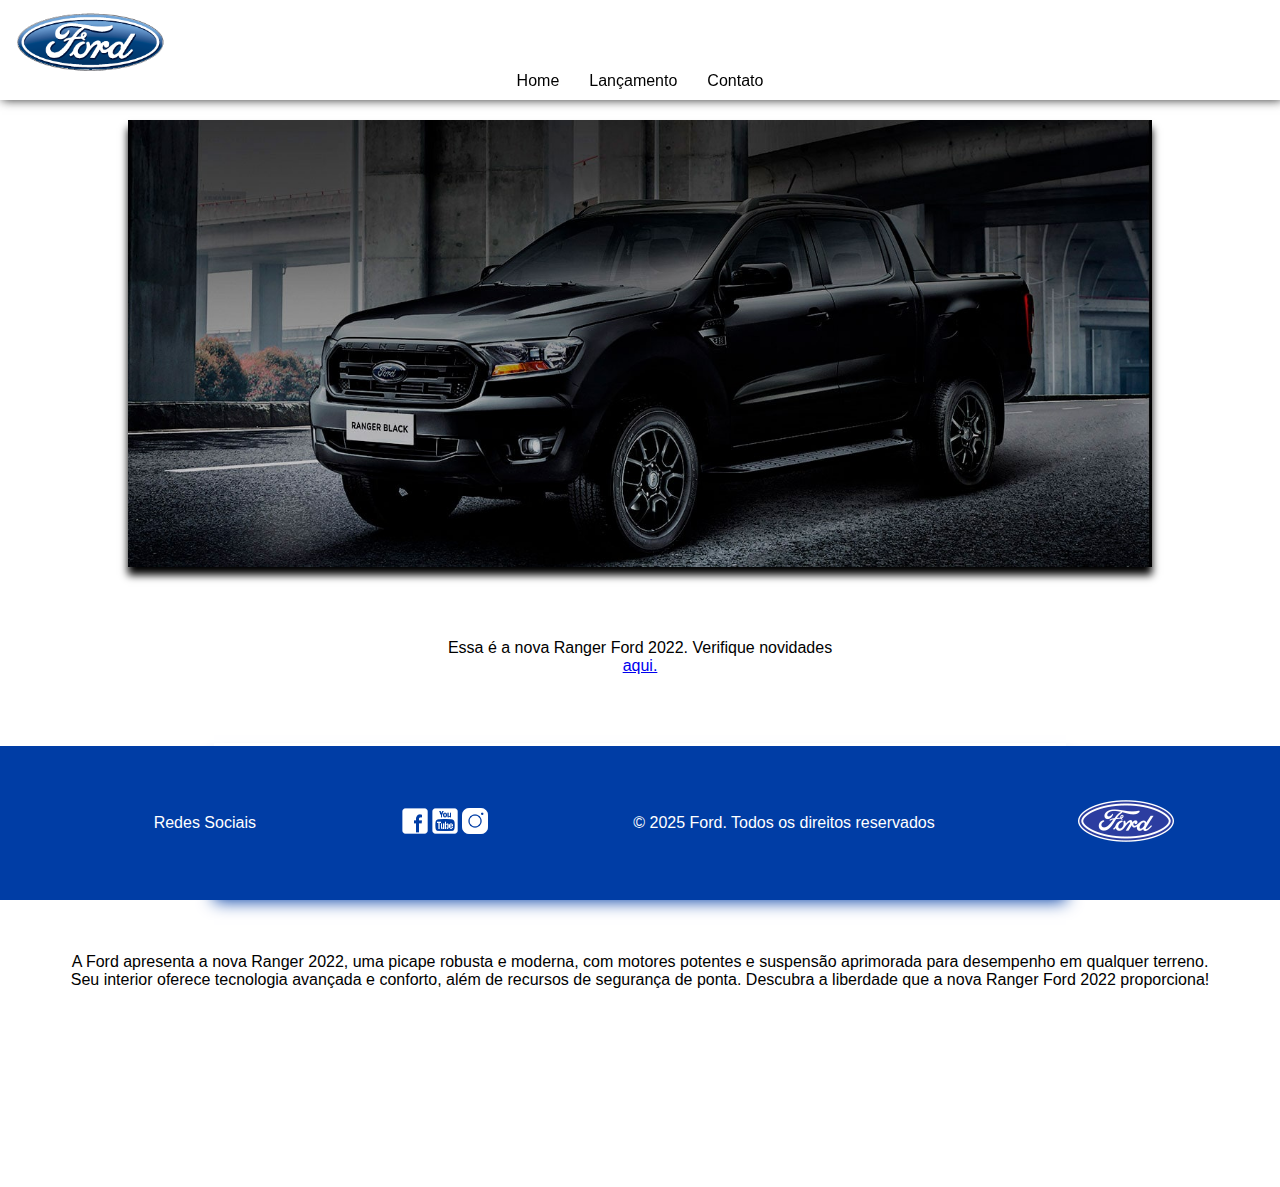
==== index.html @ 38f120b4 "colocando tabela e atualizando responsividade" ====
<!DOCTYPE html>
<html lang="pt-BR">
<head>
    <meta charset="UTF-8">
    <meta name="viewport" content="width=device-width, initial-scale=1.0">
    <link rel="stylesheet" href="../css/style.css">
    <title>FORD-ENTER</title>
</head>
<body>
    <header>
        <section class="header-container"> 

            <a href="index.html">
                <img src="../img/logo-ford-256.png" alt="Logo da Ford" class="logo-header"> 
           </a>
            
            <nav>
                <ul>
                    <li><a href="index.html">Home</a></li>
                    <li><a href="lancamento.html">Lançamento</a></li>
                    <li><a href="contato.html">Contato</a></li>
                    
                </ul>
            </nav>
        </section>
    </header>

    <main>
        <section class="main_container"> 
            
                <a href="lancamento.html"> 
                    <img src="../img/imagem_1.jpg" alt="Imagem do carro de lançamento" class="carro-destaque">
                </a> 
                <p>Essa é a nova Ranger Ford 2022. Verifique novidades <a href="lancamento.html">aqui.</a></p>
                
                <section class="table"> 
                    <table class="table-main">
                  <tr>
                    <td>Preço a partir: </td>
                    <td>Motorização: </td>
                    <td>Potencia(cv): </td>
                    <td>Consumo cidade(km/l): </td>
                    <td>Consumo estrada(km/l): </td>
                    <td>Cambio: </td>
                    <td> Combustitivél:  </td>
                    
                  </tr>
                  <tr class="dados_table">
                     <td>R$ 303.900 </td>
                    <td>3.0</td>
                    <td> 250</td>
                    <td>8.4 </td>
                    <td> 9.4</td>
                    <td> Automatico</td>
                    <td> Disel</td>
                  </tr>
                </table>
            </section> 
            <div class="palagrafo-main"> 
              <p> A Ford apresenta a nova Ranger 2022, uma picape robusta e moderna,
                com motores potentes e suspensão aprimorada para desempenho em qualquer
                terreno.<br> Seu interior oferece tecnologia avançada e conforto, além de 
                recursos de segurança de ponta. Descubra a liberdade que a nova Ranger
                Ford 2022 proporciona!</p>
            </div>   
            </section>
    </main>

    <footer>
        <section class="footer-container">
            <p id="redes_footer">Redes Sociais</p>
            <div class="social-icons">
                <a href="https://www.facebook.com/FordBrasil" target="_blank">
                    <img src="../img/facebook-50.png" alt="Facebook">
                </a>
                <a href="https://www.youtube.com/@fordbrasil" target="_blank">
                    <img src="../img/youtube-squared-50.png" alt="YouTube">
                </a>
                <a href="https://www.instagram.com/fordbrasil/" target="_blank">
                    <img src="../img/instagram-logo-50.png" alt="Instagram">
                </a>
            </div>
            
            <p class="copyright_footer">&copy; 2025 Ford. Todos os direitos reservados</p>
            <div class="logo-footer"><img src="../img/ford-96.png" alt="Logo Ford" class="logo-footer"> </div>
        </section>
    </footer>
</body>
</html>
---- css/style.css ----
:root {
    --primary-color: #003DA5;
    --secondary-color: #000000;
    --hover-color: #ffcc00;
}
* {
    box-sizing: border-box;
    margin: 0;
     border: 0;
     padding: 0;
   }

   body {
    
    font-family: Arial, sans-serif;
    display: flex;
    flex-direction: column;
    min-height: 100vh;
    padding-bottom: 150px;
  
  }

  header {
    
    padding: 10px 15px;
    position: fixed;
    top: 0;
    width: 100%;
    height: 100px;
    color: var(--primary-color);
    box-shadow:#2D2D2D 2px 0 10px;
    z-index: 1000;
    text-align: center;
  }

.header_container {
        display: flex;
        align-items: center;
        justify-content: space-between; 
        padding: 0 20px; 
    
  }

  nav {
    margin: auto;
}
  
  nav ul {
    display: flex;
    flex-direction: row;    
    justify-content: center;
    align-items: center;
    align-content: center;
    list-style: none;
}
nav li {
    color: var(--secondary-color);
    margin: 0 15px; 
}

nav a {

    color: var(--secondary-color);
    transition: color 0.3s;
    text-decoration: none;
}

nav a:hover {
    color: var(--hover-color); 

}
  
.logo-header {
    display: flex;
    align-items:flex-start;
    width: 9.375rem;
    align-items: center;
    height: auto;
    transition: transform 0.2s ease;
}
.logo-header:hover {
    transform: scale(1.1);
}

.main_container {
    flex: 1;
    
    padding: 20px 0px 0px 0px;
    margin-top: 100px;
    display: flex;
    flex-direction: column;
    align-items: center;
    gap: 20px;
    text-align: center;
    color: var(--secondary-color);
    
}

.carro-destaque {       
    width: 80%;
    height: auto;
    box-shadow: 0 8px 8px rgb(0, 0, 0);
    padding: 15px auto;
}

.table-main{
    width: 50vh;
    height: auto;
    height: 2rem;
    box-shadow: inset 0 0 0 transparent, 0 1rem 1rem 0 ;
    gap: 20px;
    color:var(--primary-color) ;

    }
    
    
    td {
        
        padding: 1rem;
    }
    .dados_table {
        color:  var(--primary-color);
        
       
    }
    
    p {
        height: auto;
        width: auto;
        display: flex;
        flex-direction: column; 
        text-align: center ;
        flex-wrap: wrap;
        justify-content:center;
        flex-wrap: wrap;
        margin: 3rem;
    }

    footer {
        box-sizing: border-box;
        background-color: var(--primary-color);
        color: white;
        position: fixed;
        margin-top: auto;
        bottom:0;
        width: 100%;
        height: auto;
        padding: 20px 10px;
        
    }
    
    .footer-container{
        display:flex;
        text-align: center;
        justify-content: space-evenly;
        align-items: center;
        position: relative;
       
    }
    
    .social-icons {
        display: flex;  
    }
    
    .social-icons img {
        width: 30px;
        height: 30px;
        transition: opacity 0.2s ease;
    }
    
    .social-icons img:hover {
        transform: scale(1.1); 
        
        transition: transform 0.3s;
    }
    
        @media (max-width: 768px) {
            
            
            .header-container { 
                font-size: small;
            }

           .main-container {
            box-sizing: border-box;
           }
            
           .table-main {
            max-width: 70%;
           

           }
            .footer-container {
                font-size: small;
            }
        
            .social-icons {
                font-size: small;
            }
            
            .social-icons img {
                font-size: small;
            }
        
            .main-container {
                max-width:min-content;
                max-height: min-content;
                font-size: small;
            }
    
    }
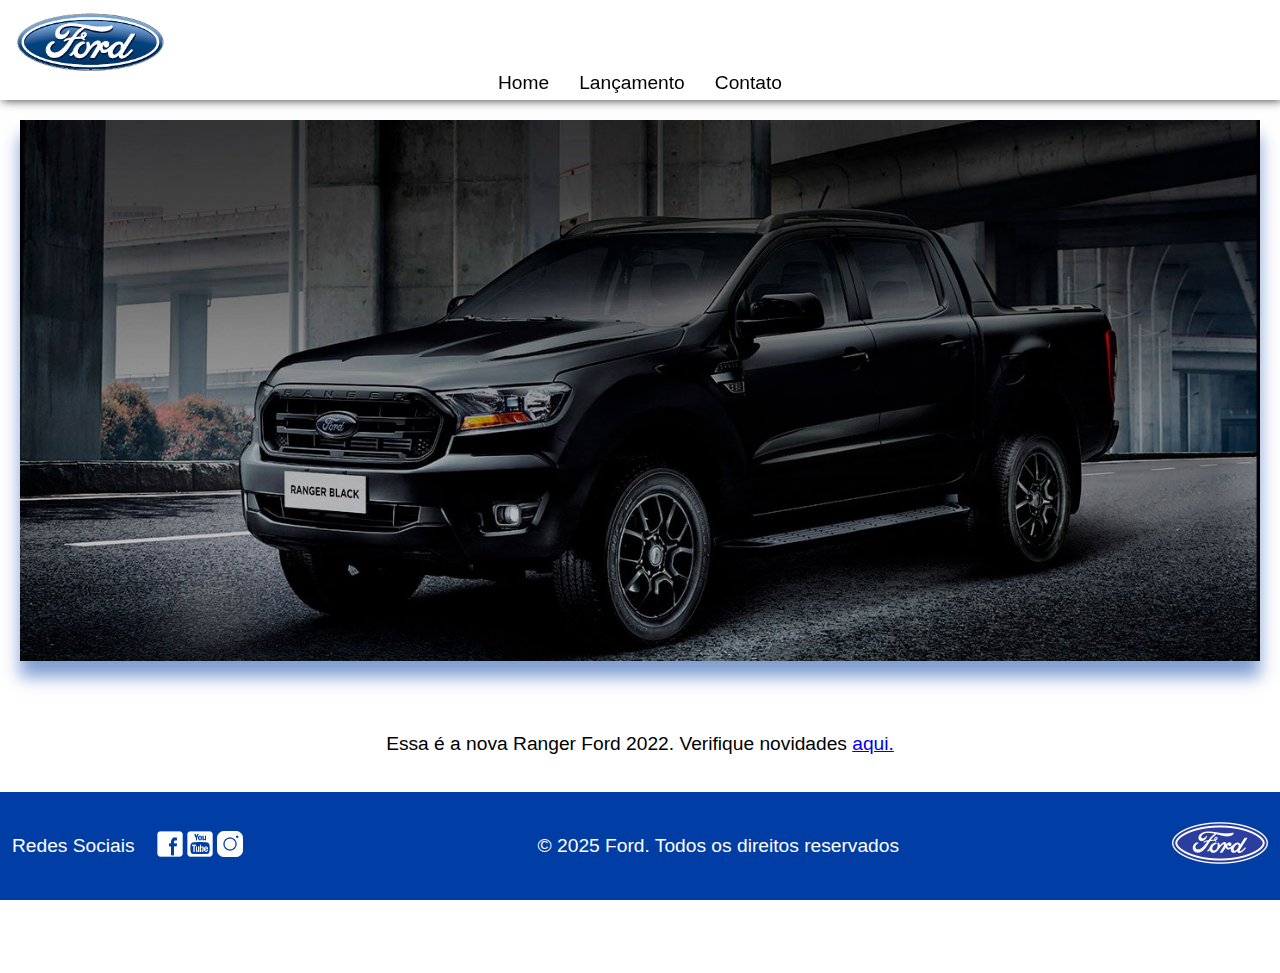
==== commit b6ab7b81: "ajeitando responsividade da primeira tela, adicionando tabela na segunda tela" ====
--- a/index.html
+++ b/index.html
@@ -4,6 +4,7 @@
     <meta charset="UTF-8">
     <meta name="viewport" content="width=device-width, initial-scale=1.0">
     <link rel="stylesheet" href="../css/style.css">
+    <link rel="stylesheet" href="../css/responsivo.css">
     <title>FORD-ENTER</title>
 </head>
 <body>
@@ -26,43 +27,15 @@
     </header>
 
     <main>
-        <section class="main_container"> 
+            <section class="main_container"> 
             
                 <a href="lancamento.html"> 
                     <img src="../img/imagem_1.jpg" alt="Imagem do carro de lançamento" class="carro-destaque">
                 </a> 
-                <p>Essa é a nova Ranger Ford 2022. Verifique novidades <a href="lancamento.html">aqui.</a></p>
                 
-                <section class="table"> 
-                    <table class="table-main">
-                  <tr>
-                    <td>Preço a partir: </td>
-                    <td>Motorização: </td>
-                    <td>Potencia(cv): </td>
-                    <td>Consumo cidade(km/l): </td>
-                    <td>Consumo estrada(km/l): </td>
-                    <td>Cambio: </td>
-                    <td> Combustitivél:  </td>
-                    
-                  </tr>
-                  <tr class="dados_table">
-                     <td>R$ 303.900 </td>
-                    <td>3.0</td>
-                    <td> 250</td>
-                    <td>8.4 </td>
-                    <td> 9.4</td>
-                    <td> Automatico</td>
-                    <td> Disel</td>
-                  </tr>
-                </table>
-            </section> 
-            <div class="palagrafo-main"> 
-              <p> A Ford apresenta a nova Ranger 2022, uma picape robusta e moderna,
-                com motores potentes e suspensão aprimorada para desempenho em qualquer
-                terreno.<br> Seu interior oferece tecnologia avançada e conforto, além de 
-                recursos de segurança de ponta. Descubra a liberdade que a nova Ranger
-                Ford 2022 proporciona!</p>
-            </div>   
+                
+                <p class="palagrafo-main">Essa é a nova Ranger Ford 2022. Verifique novidades <a href="lancamento.html">aqui.</a></p>
+                
             </section>
     </main>
 
--- a/css/style.css
+++ b/css/style.css
@@ -1,6 +1,7 @@
 :root {
-    --primary-color: #003DA5;
+    --primary-color: rgb(0, 61, 165);
     --secondary-color: #000000;
+    --terciary-color: #ffffff;
     --hover-color: #ffcc00;
 }
 * {
@@ -28,6 +29,7 @@
     width: 100%;
     height: 100px;
     color: var(--primary-color);
+    background-color: var(--terciary-color);
     box-shadow:#2D2D2D 2px 0 10px;
     z-index: 1000;
     text-align: center;
@@ -84,8 +86,7 @@
 
 .main_container {
     flex: 1;
-    
-    padding: 20px 0px 0px 0px;
+    padding: 20px;
     margin-top: 100px;
     display: flex;
     flex-direction: column;
@@ -96,116 +97,65 @@
     
 }
 
-.carro-destaque {       
-    width: 80%;
+.carro-destaque {  
+      
+    width: 100%;
+    max-width: 100%;
     height: auto;
-    box-shadow: 0 8px 8px rgb(0, 0, 0);
-    padding: 15px auto;
+    box-shadow: inset 0 0 0 rgba(0, 61, 165, 0.5), 0 1rem 1rem rgba(0, 61, 165, 0.5);
+    
 }
 
-.table-main{
-    width: 50vh;
-    height: auto;
-    height: 2rem;
-    box-shadow: inset 0 0 0 transparent, 0 1rem 1rem 0 ;
-    gap: 20px;
-    color:var(--primary-color) ;
-
-    }
-    
-    
-    td {
+.palagrafo-main {
+    margin: 1rem;
+    padding: 2rem;
+}
+    footer {
         
-        padding: 1rem;
-    }
-    .dados_table {
-        color:  var(--primary-color);
-        
-       
-    }
-    
-    p {
-        height: auto;
-        width: auto;
-        display: flex;
-        flex-direction: column; 
-        text-align: center ;
-        flex-wrap: wrap;
-        justify-content:center;
-        flex-wrap: wrap;
-        margin: 3rem;
-    }
-
-    footer {
         box-sizing: border-box;
         background-color: var(--primary-color);
         color: white;
         position: fixed;
         margin-top: auto;
+        
         bottom:0;
         width: 100%;
         height: auto;
-        padding: 20px 10px;
+        padding: 20px 2px;
+        
         
     }
     
     .footer-container{
+        padding: 10px;
+        margin: auto;
         display:flex;
         text-align: center;
-        justify-content: space-evenly;
+        justify-content: space-between;
         align-items: center;
-        position: relative;
-       
     }
     
     .social-icons {
+        padding: 0px 20px;
         display: flex;  
     }
     
     .social-icons img {
+        
         width: 30px;
         height: 30px;
         transition: opacity 0.2s ease;
     }
+    
     
     .social-icons img:hover {
         transform: scale(1.1); 
         
         transition: transform 0.3s;
     }
+
+    .copyright_footer {
+        margin: auto;
+    }
     
-        @media (max-width: 768px) {
-            
-            
-            .header-container { 
-                font-size: small;
-            }
-
-           .main-container {
-            box-sizing: border-box;
-           }
-            
-           .table-main {
-            max-width: 70%;
-           
-
-           }
-            .footer-container {
-                font-size: small;
-            }
-        
-            .social-icons {
-                font-size: small;
-            }
-            
-            .social-icons img {
-                font-size: small;
-            }
-        
-            .main-container {
-                max-width:min-content;
-                max-height: min-content;
-                font-size: small;
-            }
-    
-    }+      --- a/css/responsivo.css
+++ b/css/responsivo.css
@@ -0,0 +1,129 @@
+@media (max-width: 768px) {
+
+    .header-container { 
+        font-size: small;
+    }
+
+    /* Mdia query Home */
+    .palagrafo-main {
+        font-size: small;
+    }
+
+/* Mdia query Lançamento */
+    .cars-main {
+       font-size: small;
+       align-items: center; 
+}
+.cars-main .car {
+    width: 20%; 
+    height: auto;
+}
+
+    .cars-main .form {
+       font-size: small;
+        
+    }
+
+    .cars-main img {
+        width: 100px; 
+        height: auto;
+    }
+
+    .cars-main .info {
+        width: 20px;
+    }
+    
+    .button-main {
+        width: auto;
+        height: auto;
+    }
+
+/* Media query Contato */
+    .form-main {
+        padding: 10px; 
+    }
+
+    .form-group input, 
+    .form-group select {
+        padding: 10px
+    }
+    
+    
+    
+    .footer-container {
+        font-size: small;
+    }
+
+    .social-icons {
+        font-size: small;
+    }
+    
+    .social-icons img {
+        font-size: small;
+    }
+
+    .main-container {
+        max-width:min-content;
+        max-height: min-content;
+        font-size: small;
+    }
+
+}
+
+@media screen and (min-width: 768px) {
+    .main-container {
+        max-width: 100%;
+        max-height: 100%;
+    }
+    .header-container {
+        font-size: larger;
+    }
+
+    .main-container {
+        font-size: larger;
+    }
+
+    /* Mdia query Home */
+    .palagrafo-main {
+        font-size: larger;
+    }
+    
+/* Mdia query Lançamento */
+    .cars-main {
+        font-size: larger;
+    }
+    .cars-main .car {
+        width: 40%; 
+        height: auto;
+    }
+
+    .cars-main .form {
+        font-size: larger;
+         
+     }
+
+     .cars-main .info {
+        width: 20px;
+    }
+  
+     
+     .cars-main img {
+        width: 100%;
+        min-width: 100%; 
+        height: auto;
+    }
+     
+     .button-main {
+        width: auto;
+        height: auto;
+    }
+    .footer-container {
+        font-size: larger;
+    }
+    .social-icons img {
+        font-size: larger;
+    }
+
+    
+}
+
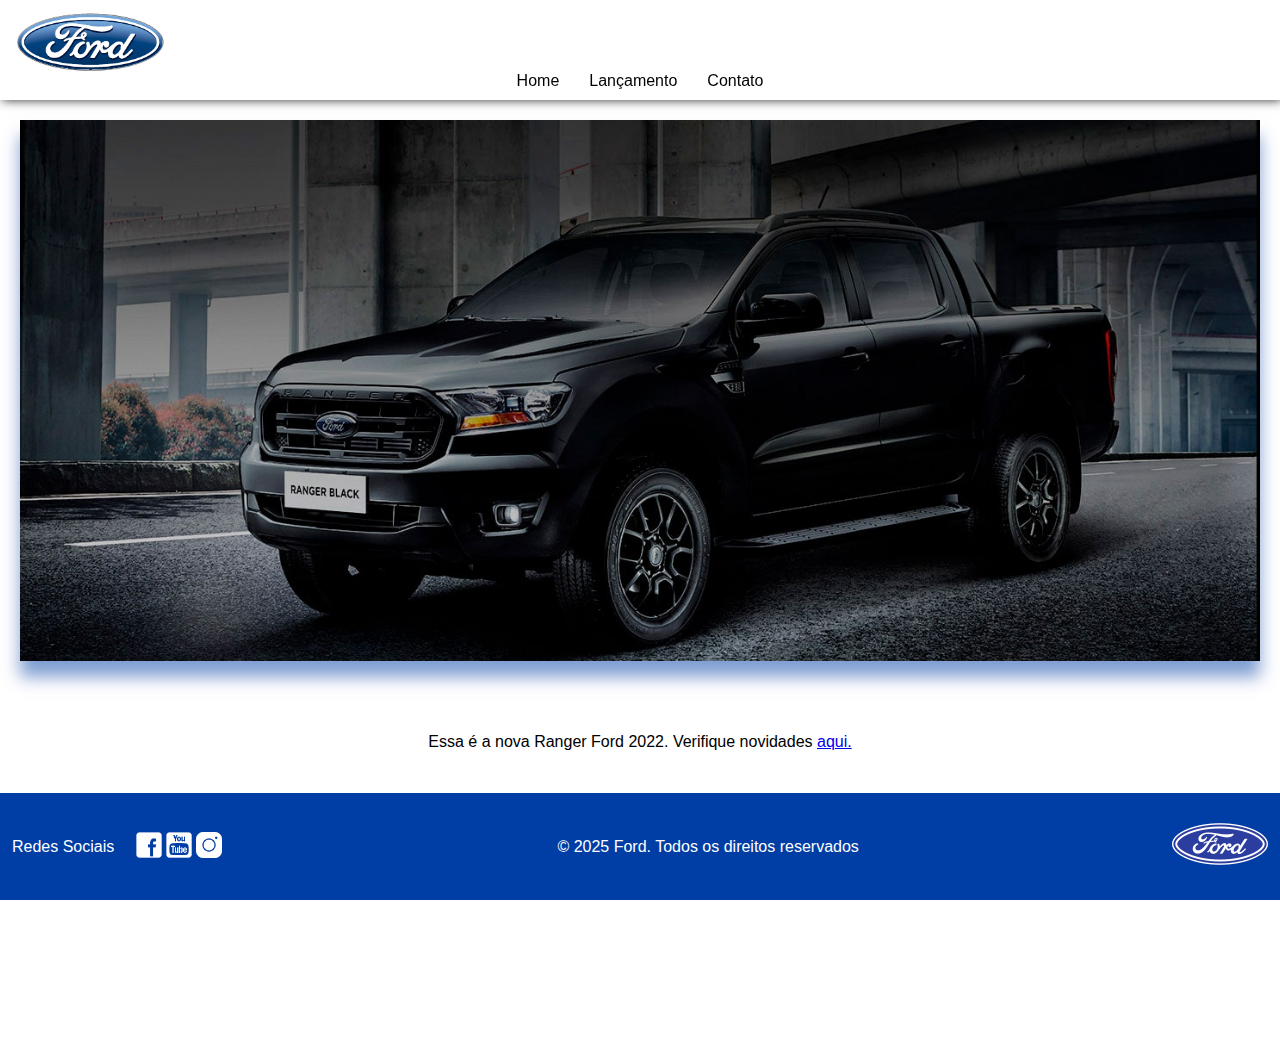
==== commit 1337fce2: "resolvendo as ultimas questões" ====
--- a/index.html
+++ b/index.html
@@ -35,7 +35,12 @@
                 
                 
                 <p class="palagrafo-main">Essa é a nova Ranger Ford 2022. Verifique novidades <a href="lancamento.html">aqui.</a></p>
-                
+                <p> O Ford Ranger 2022 é uma picape robusta e versátil, com design moderno e interior espaçoso e tecnológico.
+                     Oferece motores potentes a diesel ou gasolina, tração 4x4 e suspensão reforçada para 
+                     desempenho off-road. Equipada com tecnologia avançada, como o sistema SYNC®,
+                      Apple CarPlay, Android Auto e recursos de segurança como frenagem autônoma
+                       e alerta de colisão, a Ranger 2022 combina força, conforto e inovação para
+                        uso urbano ou aventuras mais extremas.</p>
             </section>
     </main>
 
--- a/css/responsivo.css
+++ b/css/responsivo.css
@@ -10,7 +10,15 @@
     }
 
 /* Mdia query Lançamento */
+
+.car {
+        display: flex;
+        flex-direction: column;
+}
+        
     .cars-main {
+        display: flex;
+        flex-direction: column;
        font-size: small;
        align-items: center; 
 }
@@ -19,14 +27,29 @@
     height: auto;
 }
 
-    .cars-main .form {
-       font-size: small;
-        
+.cars-main form {
+    display: flex;
+    flex-direction: column;
+    font-size: x-small;
+    justify-content: center;
+    align-items: center;
+    gap: 20px;
+    width: 100%;
+
+.car img {
+        display: flex;
+        flex-direction: column;
+        width: 100px; 
+        height: 100%;
     }
 
-    .cars-main img {
-        width: 100px; 
-        height: auto;
+    .checkbox__container__img__info {
+       
+        padding: 40px;
+    }
+
+    .cars-main .info img {
+        width: ;
     }
 
     .cars-main .info {
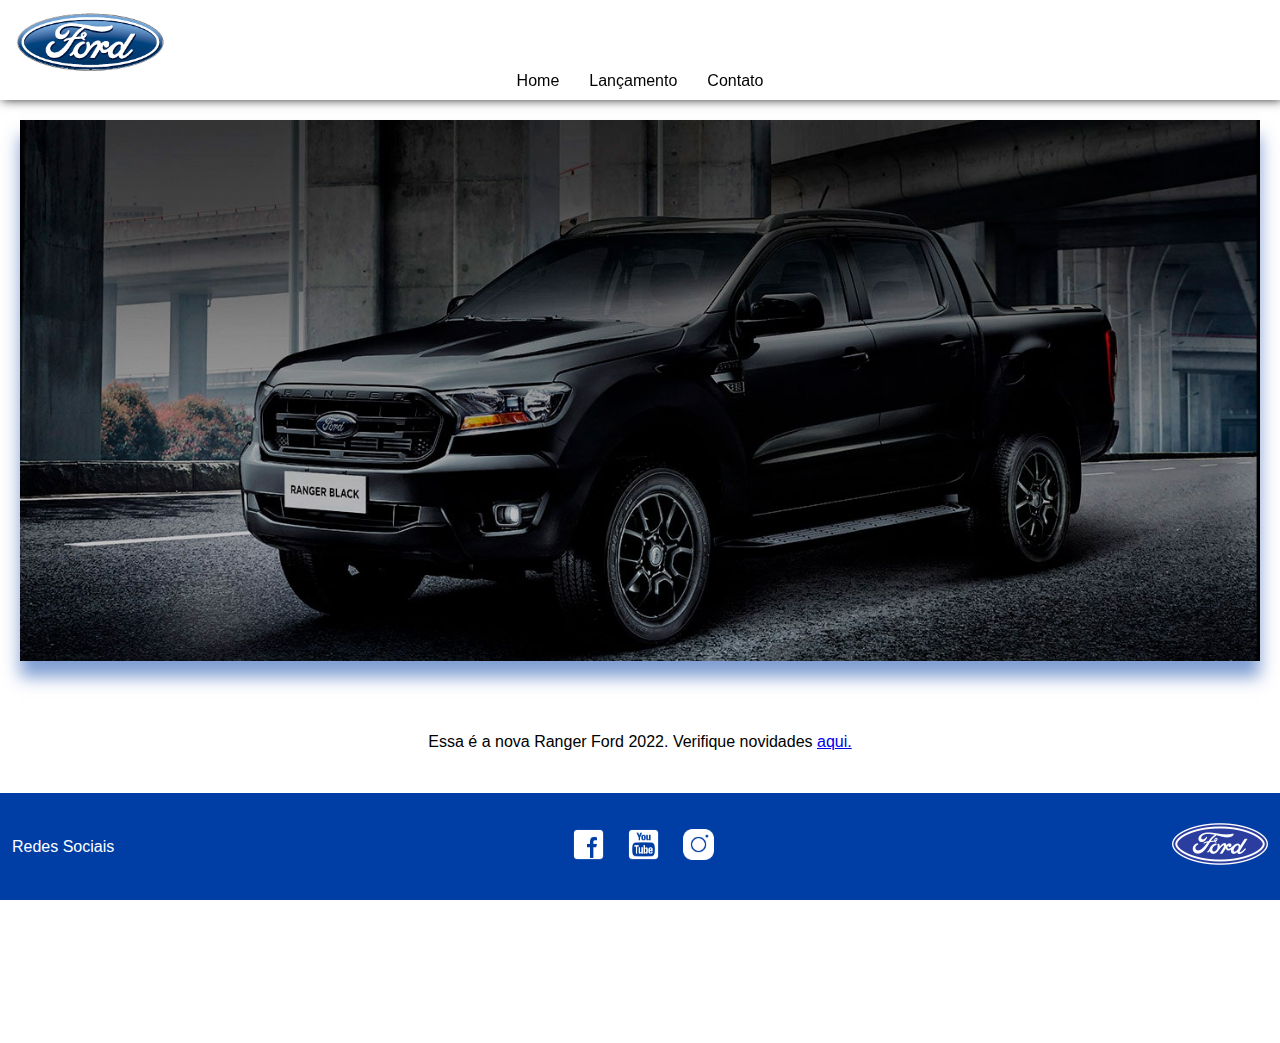
==== commit 3f4b8c51: "Update index.html" ====
--- a/index.html
+++ b/index.html
@@ -59,9 +59,9 @@
                 </a>
             </div>
             
-            <p class="copyright_footer">&copy; 2025 Ford. Todos os direitos reservados</p>
+           
             <div class="logo-footer"><img src="../img/ford-96.png" alt="Logo Ford" class="logo-footer"> </div>
         </section>
     </footer>
 </body>
-</html>+</html>
--- a/css/style.css
+++ b/css/style.css
@@ -2,7 +2,7 @@
     --primary-color: rgb(0, 61, 165);
     --secondary-color: #000000;
     --terciary-color: #ffffff;
-    --hover-color: #ffcc00;
+    --hover-color: rgb(0, 61, 165);
 }
 * {
     box-sizing: border-box;
@@ -27,7 +27,6 @@
     position: fixed;
     top: 0;
     width: 100%;
-    height: 100px;
     color: var(--primary-color);
     background-color: var(--terciary-color);
     box-shadow:#2D2D2D 2px 0 10px;
@@ -158,4 +157,4 @@
         margin: auto;
     }
     
-      +      
--- a/css/responsivo.css
+++ b/css/responsivo.css
@@ -1,4 +1,22 @@
-@media (max-width: 768px) {
+@media screen and (min-width: 768px) and (max-width: 1200px) {
+    .main-container {
+        max-width: 100%;
+        max-height: 100%;
+    }
+    .header-container {
+        font-size: larger;
+    }
+
+    .main-container {
+        font-size: larger;
+    }
+
+    /* Mdia query Home */
+    p {
+        width: 100%;
+    }
+    
+
 
     .header-container { 
         font-size: small;
@@ -6,60 +24,60 @@
 
     /* Mdia query Home */
     .palagrafo-main {
-        font-size: small;
-    }
-
+        font-size: x-large;
+    }
+}
 /* Mdia query Lançamento */
 
-.car {
+@media screen and (min-width: 768px) and (max-width: 1200px) {
+    /* Seção de Carros */
+    .cars-main {
+        display: flex;
+        flex-wrap: wrap; 
+        justify-content: center;
+        gap: 20px; 
+    }
+
+    .cars-main .car {
+        width: 30%; 
         display: flex;
         flex-direction: column;
-}
-        
-    .cars-main {
+        align-items: center;
+        text-align: center;
+    }
+
+    .cars-main .car img {
+        width: 100%; 
+        height: auto; 
+        max-width: 300px; 
+    }
+
+    .checkbox {
         display: flex;
         flex-direction: column;
-       font-size: small;
-       align-items: center; 
+        align-items: center;
+        gap: 10px; 
+    }
+
+    .checkbox__container__texto__info {
+        margin-top: 10px; 
+    }
+
+    .checkbox__container__img__info {
+        width: 24px; 
+        height: 24px;
+    }
+
+    .cars-main .info {
+        width: 100%; 
+        margin-top: 10px; 
+
+    .button-main {
+        width: auto; 
+        padding: 10px 20px; 
+        margin-top: 10px; 
+    }
 }
-.cars-main .car {
-    width: 20%; 
-    height: auto;
-}
-
-.cars-main form {
-    display: flex;
-    flex-direction: column;
-    font-size: x-small;
-    justify-content: center;
-    align-items: center;
-    gap: 20px;
-    width: 100%;
-
-.car img {
-        display: flex;
-        flex-direction: column;
-        width: 100px; 
-        height: 100%;
-    }
-
-    .checkbox__container__img__info {
-       
-        padding: 40px;
-    }
-
-    .cars-main .info img {
-        width: ;
-    }
-
-    .cars-main .info {
-        width: 20px;
-    }
-    
-    .button-main {
-        width: auto;
-        height: auto;
-    }
 
 /* Media query Contato */
     .form-main {
@@ -93,60 +111,182 @@
 
 }
 
-@media screen and (min-width: 768px) {
-    .main-container {
-        max-width: 100%;
-        max-height: 100%;
-    }
-    .header-container {
-        font-size: larger;
-    }
-
-    .main-container {
-        font-size: larger;
-    }
-
-    /* Mdia query Home */
-    .palagrafo-main {
-        font-size: larger;
-    }
-    
-/* Mdia query Lançamento */
+@media (min-width: 768px) and (max-width: 1023px) {
+    /* Header - Ajuste de proporções */
+    header {
+      height: 90px;
+      padding: 10px 20px;
+    }
+  
+    .logo-header {
+      width: 11rem; /* 176px */
+    }
+  
+    /* Navegação - Espaçamento maior */
+    nav li {
+      margin: 0 20px;
+      font-size: 1.05rem;
+    }
+  
+    /* Conteúdo principal - Layout adaptativo */
+    .main_container {
+      margin-top: 90px; /* Acompanha altura do header */
+      padding: 20px 40px;
+    }
+  
+    /* Imagem destaque - Sombra mais suave */
+    .carro-destaque {
+      max-width: 90%;
+      box-shadow: inset 0 0 0 rgba(0, 61, 165, 0.4), 0 1rem 1rem rgba(0, 61, 165, 0.4);
+    }
+  
+    /* Textos - Melhor legibilidade */
+    .palagrafo-main {
+      max-width: 65ch;
+      font-size: 1rem;
+      line-height: 1.5;
+      padding: 1.5rem;
+    }
+  
+    /* Footer - Ajuste de espaçamento */
+    footer {
+      padding: 25px 15px;
+    }
+  
+    .social-icons img {
+      width: 35px;
+      height: 35px;
+      margin: 0 10px;
+    }
+  
+    /* Grid de carros - 2 colunas */
     .cars-main {
-        font-size: larger;
-    }
-    .cars-main .car {
-        width: 40%; 
-        height: auto;
-    }
-
-    .cars-main .form {
-        font-size: larger;
-         
-     }
-
-     .cars-main .info {
-        width: 20px;
-    }
-  
-     
-     .cars-main img {
-        width: 100%;
-        min-width: 100%; 
-        height: auto;
-    }
-     
-     .button-main {
-        width: auto;
-        height: auto;
-    }
+      gap: 1.5rem;
+      padding: 1.5rem;
+    }
+  
+    .car {
+      flex: 1 1 22rem;
+      max-width: 22rem;
+    }
+  }
+
+@media (min-width: 1440px) {
+    
+    header {
+      height: 120px;
+      padding: 15px 30px;
+    }
+  
+    .logo-header {
+      width: 12.5rem; 
+    }
+  
+    nav li {
+      margin: 0 25px;
+      font-size: 1.1rem;
+    }
+  
+    .main_container {
+      margin-top: 120px; 
+      max-width: 1440px;
+      margin-left: auto;
+      margin-right: auto;
+    }
+  
+    
+    .carro-destaque {
+      max-width: 80%;
+      margin: 2rem auto;
+      box-shadow: inset 0 0 0 rgba(0, 61, 165, 0.5), 0 1.5rem 1.5rem rgba(0, 61, 165, 0.5);
+    }
+  
+    
+    .palagrafo-main {
+      max-width: 80ch;
+      font-size: 1.1rem;
+      line-height: 1.6;
+      padding: 3rem;
+    }
+  
+   
+    footer {
+      padding: 30px 20px;
+    }
+  
     .footer-container {
-        font-size: larger;
-    }
-    .social-icons img {
-        font-size: larger;
-    }
-
-    
-}
-
+      max-width: 1440px;
+      margin: 0 auto;
+      padding: 0 50px;
+    }
+  
+    .social-icons img {
+      width: 35px;
+      height: 35px;
+      margin: 0 12px;
+    }
+  
+    .copyright_footer {
+      font-size: 1.1rem;
+    }
+  }
+
+  @media (min-width: 768px) and (max-width: 1200px) {
+    
+    header {
+      height: 100px;
+      padding: 10px 20px;
+    }
+  
+    .logo-header {
+      width: 11rem; 
+    }
+
+   
+    nav li {
+      margin: 0 20px;
+      font-size: 1.05rem;
+    }
+  
+   
+    .main_container {
+      margin-top: 90px; 
+      padding: 20px 40px;
+    }
+  
+   
+    .carro-destaque {
+      max-width: 90%;
+      box-shadow: inset 0 0 0 rgba(0, 61, 165, 0.4), 0 1rem 1rem rgba(0, 61, 165, 0.4);
+    }
+  
+    
+    .palagrafo-main {
+      max-width: 65ch;
+      font-size: 1rem;
+      line-height: 1.5;
+      padding: 1.5rem;
+    }
+  
+    
+      
+    }
+  
+    .social-icons img {
+      width: 35px;
+      height: 35px;
+      margin: 0 10px;
+    }
+  
+    
+    .cars-main {
+      gap: 1.5rem;
+      padding: 1.5rem;
+    }
+  
+    .car {
+      flex: 1 1 22rem;
+      max-width: 22rem;
+    }
+  
+
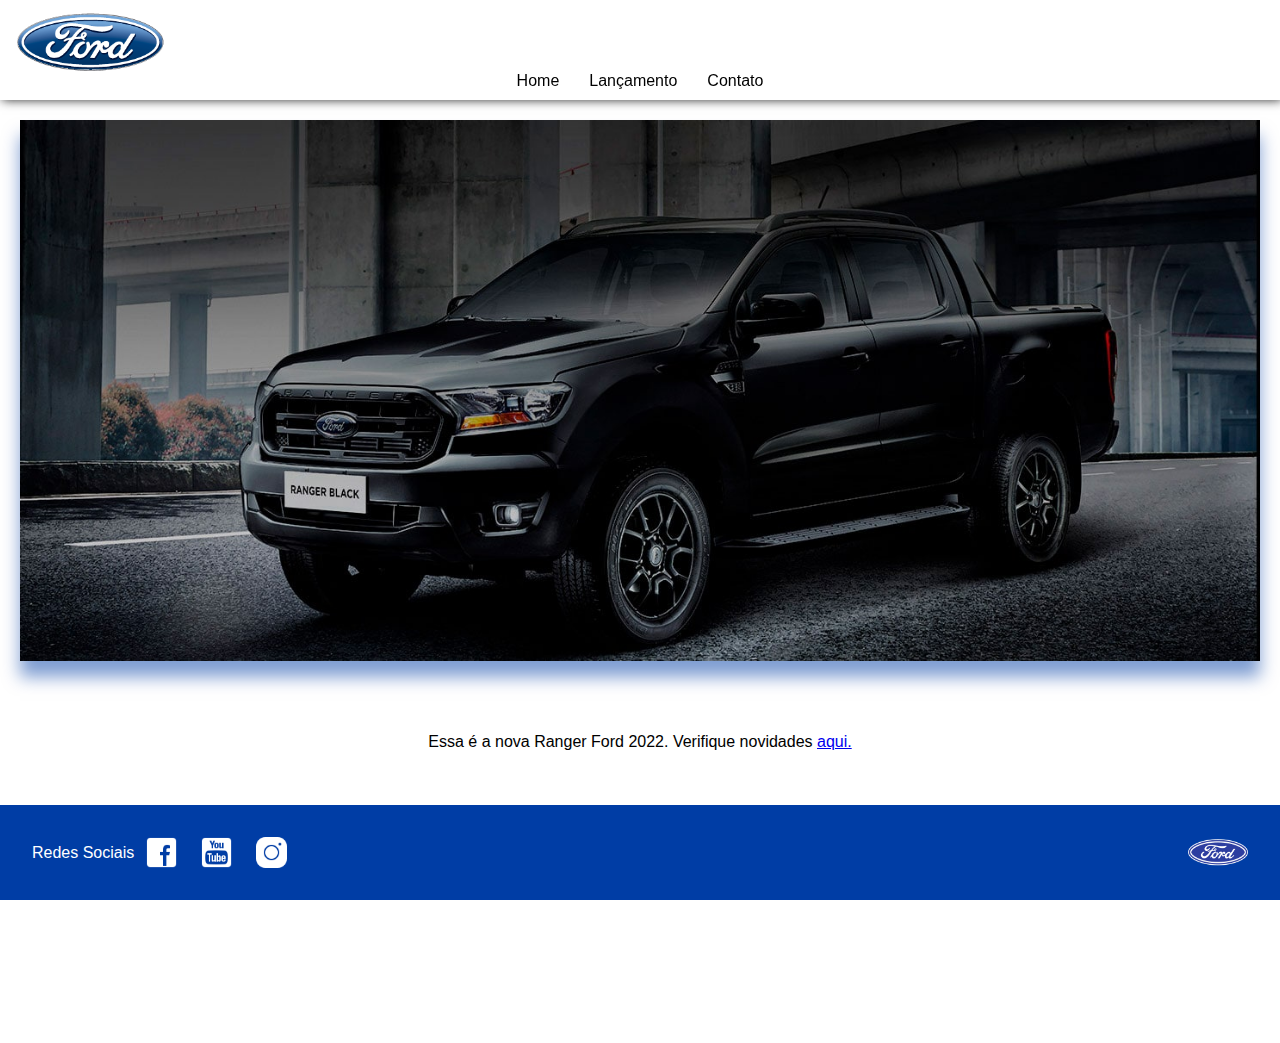
==== commit 8af55dd6: "finalizando hmlt e css" ====
--- a/index.html
+++ b/index.html
@@ -5,6 +5,8 @@
     <meta name="viewport" content="width=device-width, initial-scale=1.0">
     <link rel="stylesheet" href="../css/style.css">
     <link rel="stylesheet" href="../css/responsivo.css">
+    <link rel="icon" href="./img/ford-96.png"  sizes="512x512"  type="image/x-icon">
+
     <title>FORD-ENTER</title>
 </head>
 <body>
@@ -46,8 +48,8 @@
 
     <footer>
         <section class="footer-container">
-            <p id="redes_footer">Redes Sociais</p>
             <div class="social-icons">
+                <p id="redes_footer">Redes Sociais</p>
                 <a href="https://www.facebook.com/FordBrasil" target="_blank">
                     <img src="../img/facebook-50.png" alt="Facebook">
                 </a>
@@ -58,10 +60,10 @@
                     <img src="../img/instagram-logo-50.png" alt="Instagram">
                 </a>
             </div>
-            
-           
-            <div class="logo-footer"><img src="../img/ford-96.png" alt="Logo Ford" class="logo-footer"> </div>
-        </section>
+            <div class="logo-footer">
+                <img src="../img/ford-96.png" alt="Logo Ford">
+            </div>
+        </section> 
     </footer>
 </body>
 </html>
--- a/css/style.css
+++ b/css/style.css
@@ -109,52 +109,62 @@
     margin: 1rem;
     padding: 2rem;
 }
-    footer {
+footer {
         
-        box-sizing: border-box;
-        background-color: var(--primary-color);
-        color: white;
-        position: fixed;
-        margin-top: auto;
-        
-        bottom:0;
-        width: 100%;
-        height: auto;
-        padding: 20px 2px;
-        
-        
-    }
-    
-    .footer-container{
-        padding: 10px;
-        margin: auto;
-        display:flex;
-        text-align: center;
-        justify-content: space-between;
-        align-items: center;
-    }
-    
-    .social-icons {
-        padding: 0px 20px;
-        display: flex;  
-    }
-    
-    .social-icons img {
-        
-        width: 30px;
-        height: 30px;
-        transition: opacity 0.2s ease;
-    }
+    box-sizing: border-box;
+    background-color: var(--primary-color);
+    color: white;
+    position: fixed;
+    margin-top: auto;
+    bottom:0;
+    width: 100%;
+    height: auto;
+    padding: 1.25rem 0.125rem;
     
     
-    .social-icons img:hover {
-        transform: scale(1.1); 
-        
-        transition: transform 0.3s;
-    }
+}
 
-    .copyright_footer {
-        margin: auto;
-    }
+.footer-container{
+    padding: 0.625rem;
+    margin: auto;
+    display:flex;
+    text-align: center;
+    justify-content: space-between;
+    align-items: center;
+}
+
+.social-icons {
+    display: flex;
+    align-items: center;
+    text-align: center;
+    padding: 0rem 1.25rem;
     
-      
+}
+
+.social-icons img {
+    display: flex;
+    align-items: center;
+    width: 1.875rem;
+    height: auto;
+    transition: opacity 0.2s ease;
+}
+
+
+.social-icons img:hover {
+    transform: scale(1.1); 
+    
+    transition: transform 0.3s;
+}
+.logo-footer  {
+     display: flex;
+     align-items: center;
+    text-align: center;
+    padding: 0rem 1.25rem;
+}
+.logo-footer img{
+    display: block;
+    width: 3.75rem;
+    height: auto;
+}
+
+
--- a/css/responsivo.css
+++ b/css/responsivo.css
@@ -12,9 +12,7 @@
     }
 
     /* Mdia query Home */
-    p {
-        width: 100%;
-    }
+  
     
 
 
@@ -27,15 +25,15 @@
         font-size: x-large;
     }
 }
-/* Mdia query Lançamento */
+
 
 @media screen and (min-width: 768px) and (max-width: 1200px) {
-    /* Seção de Carros */
+   
     .cars-main {
         display: flex;
         flex-wrap: wrap; 
         justify-content: center;
-        gap: 20px; 
+        gap: 1.25rem; 
     }
 
     .cars-main .car {
@@ -49,57 +47,62 @@
     .cars-main .car img {
         width: 100%; 
         height: auto; 
-        max-width: 300px; 
+        max-width: 18.75rem; 
     }
 
     .checkbox {
         display: flex;
         flex-direction: column;
         align-items: center;
-        gap: 10px; 
+        gap: 0.625rem; 
     }
 
     .checkbox__container__texto__info {
-        margin-top: 10px; 
+        margin-top: 0.625rem; 
     }
 
     .checkbox__container__img__info {
-        width: 24px; 
-        height: 24px;
+        width: 1.5rem; 
+        height: 1.5rem;
     }
 
     .cars-main .info {
         width: 100%; 
-        margin-top: 10px; 
+        margin-top: 0.625rem; 
 
     .button-main {
         width: auto; 
-        padding: 10px 20px; 
-        margin-top: 10px; 
+        padding: 0.625rem 1.25rem; 
+        margin-top: 0.625rem; 
     }
 }
 
 /* Media query Contato */
     .form-main {
-        padding: 10px; 
+        padding: 0.625rem; 
+        margin: auto;
     }
 
     .form-group input, 
     .form-group select {
-        padding: 10px
+        padding: 0.625rem;
     }
     
     
     
     .footer-container {
+        flex-direction: column;
+        align-items: center;
+        text-align: center;
+    }
+
+    .social-icons {
+         margin-bottom: 1.25rem;
         font-size: small;
     }
-
-    .social-icons {
-        font-size: small;
-    }
     
     .social-icons img {
+         margin-bottom: 1.25rem;
         font-size: small;
     }
 
@@ -112,35 +115,35 @@
 }
 
 @media (min-width: 768px) and (max-width: 1023px) {
-    /* Header - Ajuste de proporções */
+    
     header {
-      height: 90px;
-      padding: 10px 20px;
+      height: 6.25rem;
+      padding: 0.625rem 1.25rem;
     }
   
     .logo-header {
-      width: 11rem; /* 176px */
-    }
-  
-    /* Navegação - Espaçamento maior */
+      width: 11rem;
+    }
+  
+   
     nav li {
-      margin: 0 20px;
+      margin: 0 1.25rem;
       font-size: 1.05rem;
     }
   
-    /* Conteúdo principal - Layout adaptativo */
+    
     .main_container {
-      margin-top: 90px; /* Acompanha altura do header */
-      padding: 20px 40px;
-    }
-  
-    /* Imagem destaque - Sombra mais suave */
+      margin-top: 6.25rem; 
+      padding: 1.25rem 2.25rem;
+    }
+  
+    
     .carro-destaque {
-      max-width: 90%;
+      max-width: 100%;
       box-shadow: inset 0 0 0 rgba(0, 61, 165, 0.4), 0 1rem 1rem rgba(0, 61, 165, 0.4);
     }
   
-    /* Textos - Melhor legibilidade */
+   
     .palagrafo-main {
       max-width: 65ch;
       font-size: 1rem;
@@ -148,18 +151,17 @@
       padding: 1.5rem;
     }
   
-    /* Footer - Ajuste de espaçamento */
-    footer {
-      padding: 25px 15px;
-    }
+  
+ 
   
     .social-icons img {
-      width: 35px;
-      height: 35px;
-      margin: 0 10px;
-    }
-  
-    /* Grid de carros - 2 colunas */
+         margin-bottom: 1.25rem;
+      width: 2.1875rem;
+      height: 2.1875rem;
+      margin: 0 0.625rem;
+    }
+  
+   
     .cars-main {
       gap: 1.5rem;
       padding: 1.5rem;
@@ -174,8 +176,8 @@
 @media (min-width: 1440px) {
     
     header {
-      height: 120px;
-      padding: 15px 30px;
+      height: 7.5rem;
+      padding: 0.9375rem 1.875rem;
     }
   
     .logo-header {
@@ -183,13 +185,13 @@
     }
   
     nav li {
-      margin: 0 25px;
+      margin: 0 1,5rem;
       font-size: 1.1rem;
     }
   
     .main_container {
-      margin-top: 120px; 
-      max-width: 1440px;
+      margin-top: 7.5rem; 
+      max-width: 90rem;
       margin-left: auto;
       margin-right: auto;
     }
@@ -210,32 +212,14 @@
     }
   
    
-    footer {
-      padding: 30px 20px;
-    }
-  
-    .footer-container {
-      max-width: 1440px;
-      margin: 0 auto;
-      padding: 0 50px;
-    }
-  
-    .social-icons img {
-      width: 35px;
-      height: 35px;
-      margin: 0 12px;
-    }
-  
-    .copyright_footer {
-      font-size: 1.1rem;
-    }
+    
   }
 
   @media (min-width: 768px) and (max-width: 1200px) {
     
     header {
-      height: 100px;
-      padding: 10px 20px;
+      height: 6.25rem;
+      padding: 0.625rem 1,25rem;
     }
   
     .logo-header {
@@ -244,14 +228,14 @@
 
    
     nav li {
-      margin: 0 20px;
+      margin: 0 1.25rem;
       font-size: 1.05rem;
     }
   
    
     .main_container {
-      margin-top: 90px; 
-      padding: 20px 40px;
+      margin-top: 5.625rem; 
+      padding: 1.25rem 2.5rem;
     }
   
    
@@ -273,9 +257,10 @@
     }
   
     .social-icons img {
-      width: 35px;
-      height: 35px;
-      margin: 0 10px;
+      margin-bottom: 1.25rem;
+      width: 2.18575rem;
+      height: 2.18575;
+      margin: 0 0.625rem;
     }
   
     
@@ -288,5 +273,44 @@
       flex: 1 1 22rem;
       max-width: 22rem;
     }
-  
-
+
+@media (max-width: 768px) {
+    
+    .social-icons {
+        padding: 0;
+    }
+
+    .logo-footer {
+        padding: 0;
+    }
+    a {
+       
+        width: 2.6875rem;
+      height: auto;
+    }
+    
+}
+
+@media (max-width: 370px) {
+    
+    .social-icons {
+        padding: 0;
+         margin: 0;
+        
+    }
+
+    .logo-footer {
+        padding: 0;
+         margin: 0;
+    }
+
+   
+    a {
+        
+        
+            width: 2.6875rem;
+          height: auto;
+    }
+}
+  
+
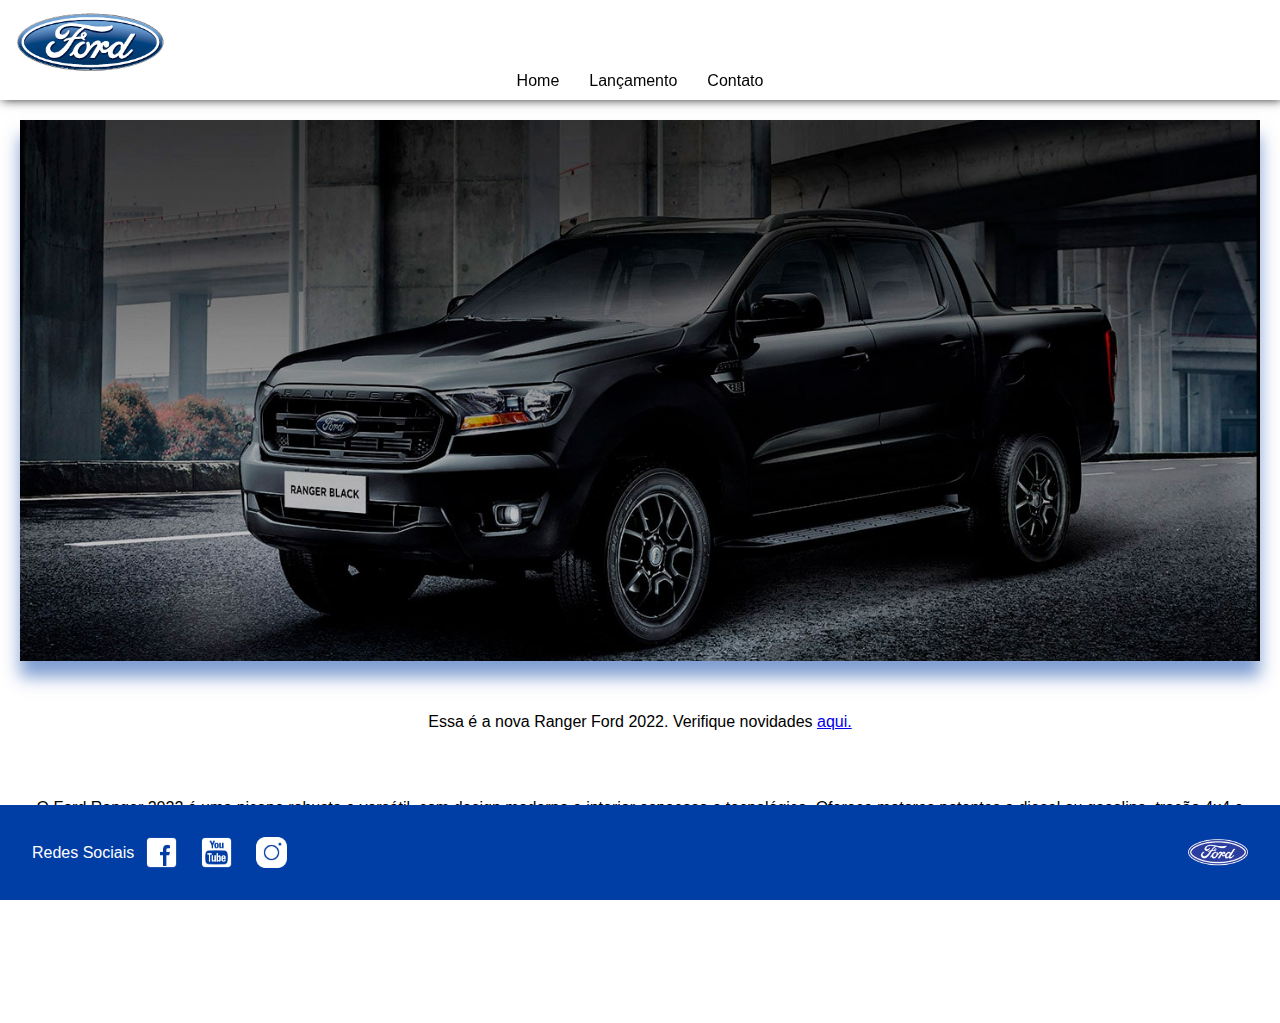
==== commit 80673590: "finalizando" ====
--- a/index.html
+++ b/index.html
@@ -31,12 +31,13 @@
     <main>
             <section class="main_container"> 
             
-                <a href="lancamento.html"> 
+                <figure href="lancamento.html"> 
                     <img src="../img/imagem_1.jpg" alt="Imagem do carro de lançamento" class="carro-destaque">
-                </a> 
+                    <p class="palagrafo-main">Essa é a nova Ranger Ford 2022. Verifique novidades <a href="lancamento.html">aqui.</a></p>
+                </figure> 
                 
                 
-                <p class="palagrafo-main">Essa é a nova Ranger Ford 2022. Verifique novidades <a href="lancamento.html">aqui.</a></p>
+               
                 <p> O Ford Ranger 2022 é uma picape robusta e versátil, com design moderno e interior espaçoso e tecnológico.
                      Oferece motores potentes a diesel ou gasolina, tração 4x4 e suspensão reforçada para 
                      desempenho off-road. Equipada com tecnologia avançada, como o sistema SYNC®,
--- a/css/responsivo.css
+++ b/css/responsivo.css
@@ -89,12 +89,7 @@
     }
     
     
-    
-    .footer-container {
-        flex-direction: column;
-        align-items: center;
-        text-align: center;
-    }
+
 
     .social-icons {
          margin-bottom: 1.25rem;
@@ -307,8 +302,7 @@
    
     a {
         
-        
-            width: 2.6875rem;
+          width: 2.6875rem;
           height: auto;
     }
 }
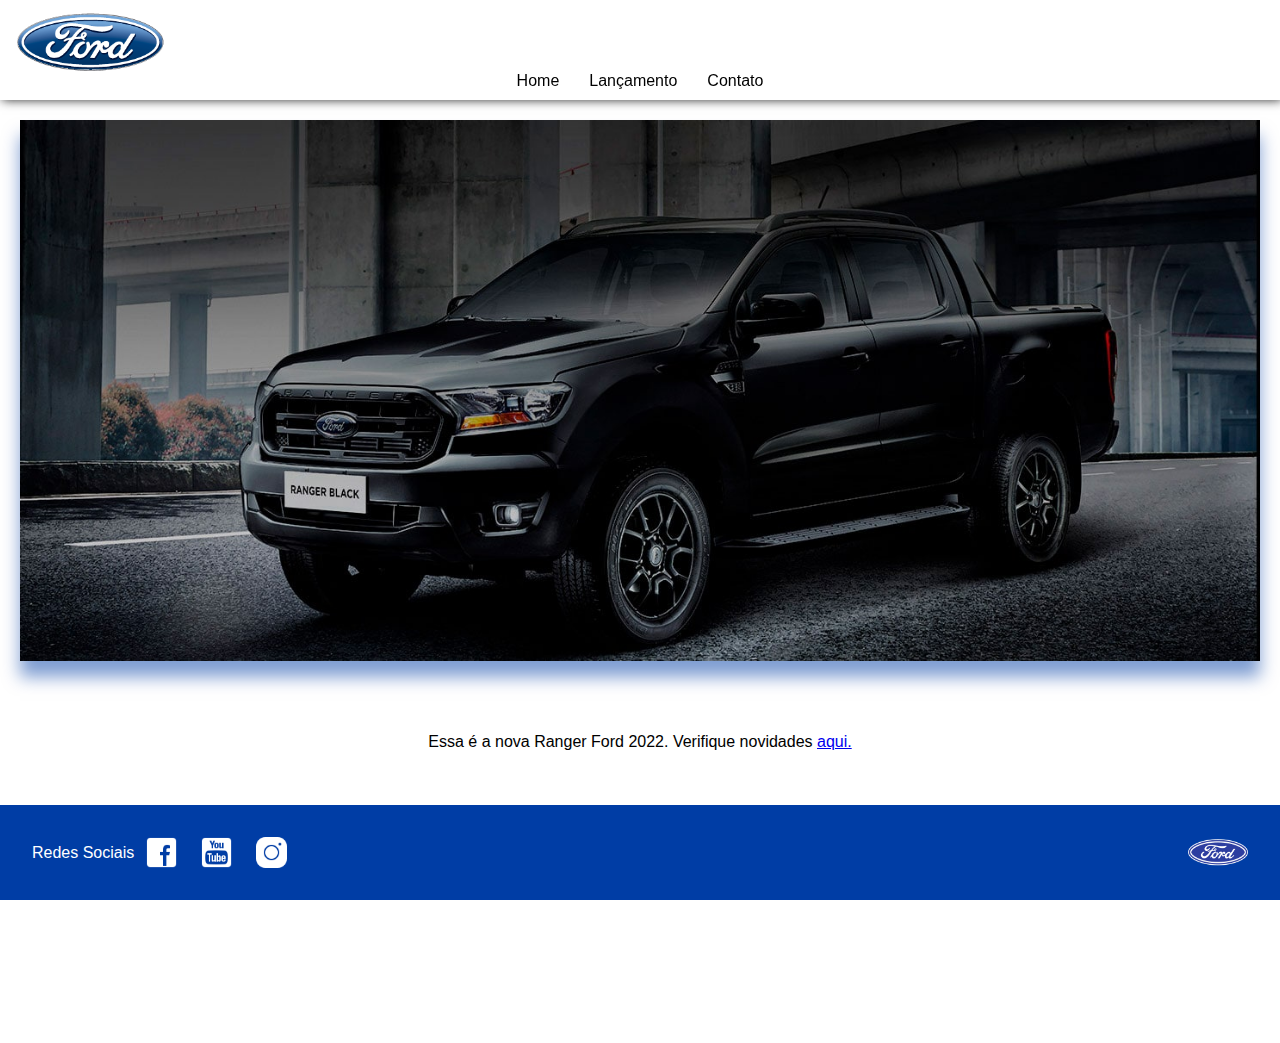
==== commit 35f122c5: "finalizando" ====
--- a/index.html
+++ b/index.html
@@ -17,7 +17,7 @@
                 <img src="../img/logo-ford-256.png" alt="Logo da Ford" class="logo-header"> 
            </a>
             
-            <nav>
+          <nav>
                 <ul>
                     <li><a href="index.html">Home</a></li>
                     <li><a href="lancamento.html">Lançamento</a></li>
@@ -32,12 +32,14 @@
             <section class="main_container"> 
             
                 <figure href="lancamento.html"> 
+                    <a href="lancamento.html">
                     <img src="../img/imagem_1.jpg" alt="Imagem do carro de lançamento" class="carro-destaque">
-                    <p class="palagrafo-main">Essa é a nova Ranger Ford 2022. Verifique novidades <a href="lancamento.html">aqui.</a></p>
+                </a> 
                 </figure> 
                 
                 
-               
+                <p class="palagrafo-main">Essa é a nova Ranger Ford 2022. Verifique novidades <a href="lancamento.html">aqui.</a></p> 
+
                 <p> O Ford Ranger 2022 é uma picape robusta e versátil, com design moderno e interior espaçoso e tecnológico.
                      Oferece motores potentes a diesel ou gasolina, tração 4x4 e suspensão reforçada para 
                      desempenho off-road. Equipada com tecnologia avançada, como o sistema SYNC®,
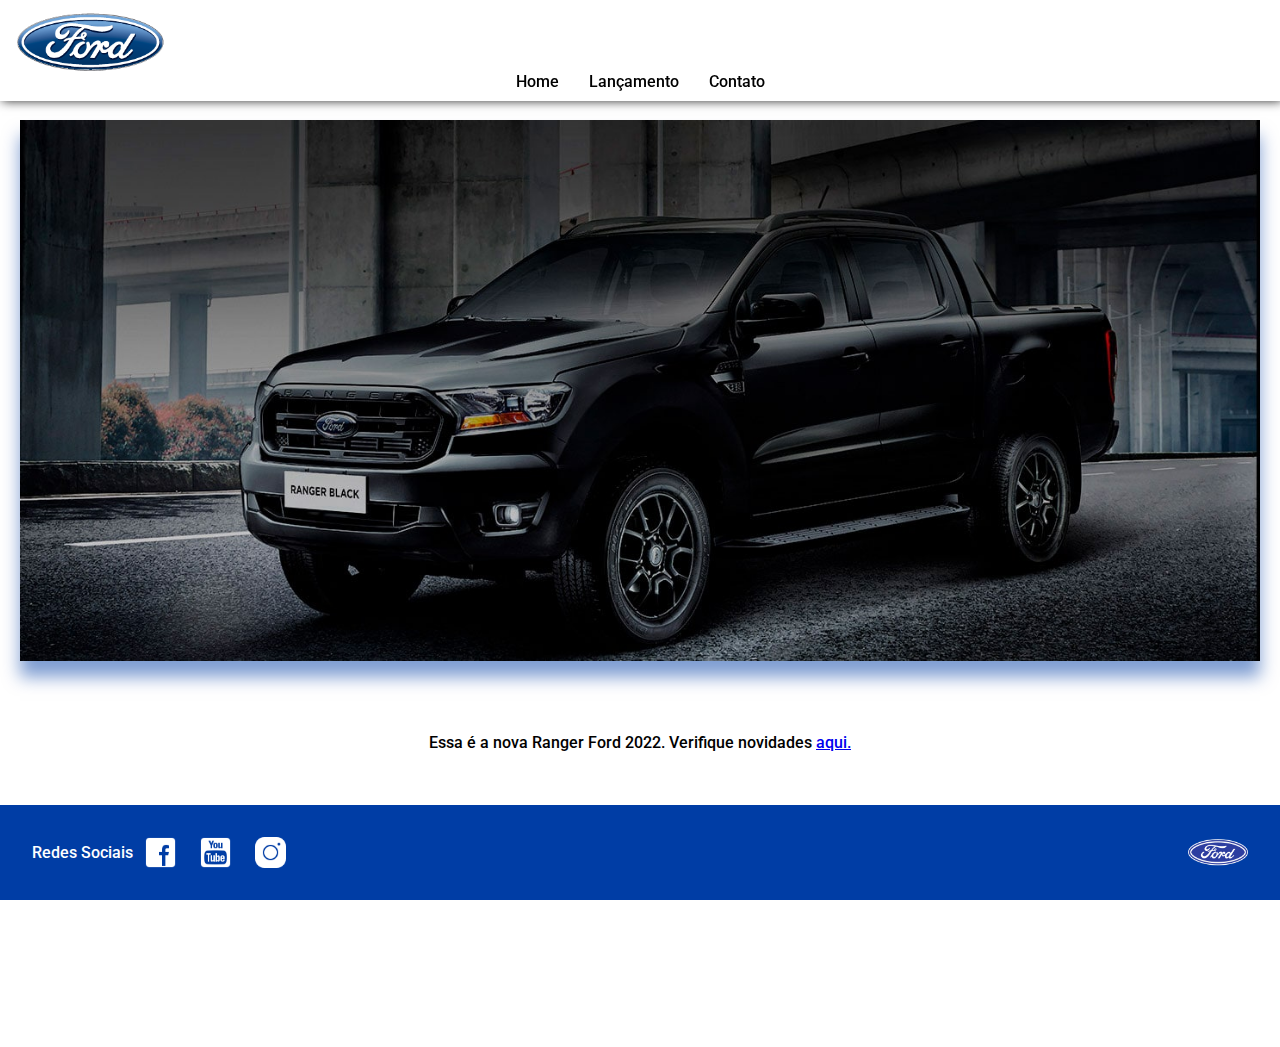
==== commit 6a8bc960: "Descrição das alterações" ====
--- a/index.html
+++ b/index.html
@@ -3,8 +3,8 @@
 <head>
     <meta charset="UTF-8">
     <meta name="viewport" content="width=device-width, initial-scale=1.0">
-    <link rel="stylesheet" href="../css/style.css">
-    <link rel="stylesheet" href="../css/responsivo.css">
+    <link rel="stylesheet" href="./css/style.css">
+    <link rel="stylesheet" href="./css/responsivo.css">
     <link rel="icon" href="./img/ford-96.png"  sizes="512x512"  type="image/x-icon">
 
     <title>FORD-ENTER</title>
@@ -14,7 +14,7 @@
         <section class="header-container"> 
 
             <a href="index.html">
-                <img src="../img/logo-ford-256.png" alt="Logo da Ford" class="logo-header"> 
+                <img src="./img/logo-ford-256.png" alt="Logo da Ford" class="logo-header"> 
            </a>
             
           <nav>
@@ -33,7 +33,7 @@
             
                 <figure href="lancamento.html"> 
                     <a href="lancamento.html">
-                    <img src="../img/imagem_1.jpg" alt="Imagem do carro de lançamento" class="carro-destaque">
+                    <img src="./img/imagem_1.jpg" alt="Imagem do carro de lançamento" class="carro-destaque">
                 </a> 
                 </figure> 
                 
@@ -54,17 +54,17 @@
             <div class="social-icons">
                 <p id="redes_footer">Redes Sociais</p>
                 <a href="https://www.facebook.com/FordBrasil" target="_blank">
-                    <img src="../img/facebook-50.png" alt="Facebook">
+                    <img src="./img/facebook-50.png" alt="Facebook">
                 </a>
                 <a href="https://www.youtube.com/@fordbrasil" target="_blank">
-                    <img src="../img/youtube-squared-50.png" alt="YouTube">
+                    <img src="./img/youtube-squared-50.png" alt="YouTube">
                 </a>
                 <a href="https://www.instagram.com/fordbrasil/" target="_blank">
-                    <img src="../img/instagram-logo-50.png" alt="Instagram">
+                    <img src="./img/instagram-logo-50.png" alt="Instagram">
                 </a>
             </div>
             <div class="logo-footer">
-                <img src="../img/ford-96.png" alt="Logo Ford">
+                <img src="./img/ford-96.png" alt="Logo Ford">
             </div>
         </section> 
     </footer>
--- a/css/style.css
+++ b/css/style.css
@@ -1,3 +1,5 @@
+@import url('https://fonts.googleapis.com/css2?family=Roboto:ital,wght@0,100..900;1,100..900&display=swap');
+
 :root {
     --primary-color: rgb(0, 61, 165);
     --secondary-color: #000000;
@@ -13,8 +15,10 @@
 
    body {
     
-    font-family: Arial, sans-serif;
-    display: flex;
+    font-family: "Roboto", sans-serif;
+   font-weight: 500; 
+    font-style: normal;
+    display: block;
     flex-direction: column;
     min-height: 100vh;
     padding-bottom: 150px;
